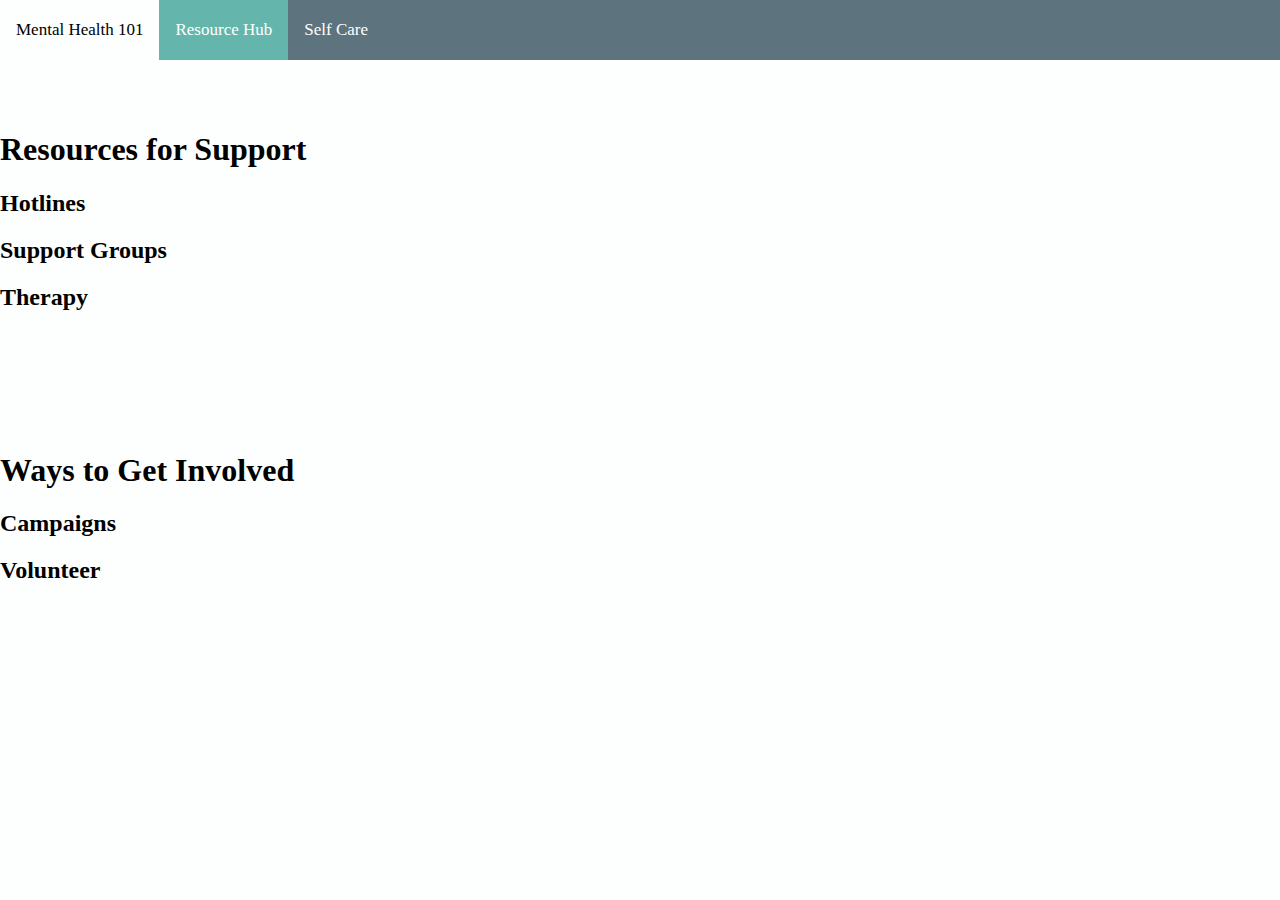
==== index2.html @ 30d237d8 "basic layout of site" ====
<!DOCTYPE html>
<html>
<head>
	<meta charset="utf-8">
	<meta name="viewport" content="width=device-width, initial-scale=1">
	<link rel="stylesheet" type="text/css" href="style.css">
	<title>Resource Hub</title>
</head>
<body>

	<div class="navbar">
		<!-- the current tab has class="current" -->
		<a href="index.html">Mental Health 101</a>
		<a class="current" href="index2.html">Resource Hub</a>
		<a href="index3.html">Self Care</a>
	</div>


	<div class="support section">
		<h1>Resources for Support</h1>
		<h2>Hotlines</h2>
		<h2>Support Groups</h2>
		<h2>Therapy</h2>
	</div>

	<div class="involved section">
		<h1>Ways to Get Involved</h1>
		<h2>Campaigns</h2>
		<h2>Volunteer</h2>
	</div>

</body>
</html>
---- style.css ----
body {
	margin: 0;
	padding: 0;
	background-color: #FCFFFD;
}


h1, h2, p {

}

h1 {

}

h2 {

}

h3 {

}

p {

}

.section {
	padding: 50px 0px 50px 0px;
}


/*NAVIGATION BAR*/
.navbar {
	background-color: #5D737E;
	overflow: hidden;
}

/* style links (text) in navbar */
.navbar a {
  float: left;
  color: white;
  text-align: center;
  padding: 20px 16px;	/*vertical horizontal*/
  text-decoration: none;	/*don't underline or purple*/
  font-size: 17px;
}

/* on hover, change color of tabs */
.navbar a:hover {
  background-color: #FCFFFD;
  color: black;
}

/* color of current tab */
.navbar a.current {
  background-color: #64B6AC;
  color: white;
 }


/*PAGE: MENTAL HEALTH 101*/

/*.info {
	background-color: #DAFFEF;
}

.disorders {
	background-color: #FCFFFD;
}

.facts {
	background-color: #DAFFEF;
}*/



/*PAGE: RESOURCE HUB*/


/*.support {
	background-color: #DAFFEF;
}

.involved {
	background-color: #FCFFFD;
}*/



/*PAGE: SELF CARE*/

/*.tips {
	background-color: #DAFFEF;
}

.checklist {
	background-color: #FCFFFD;
}

.journal {
	background-color: #DAFFEF;
}*/
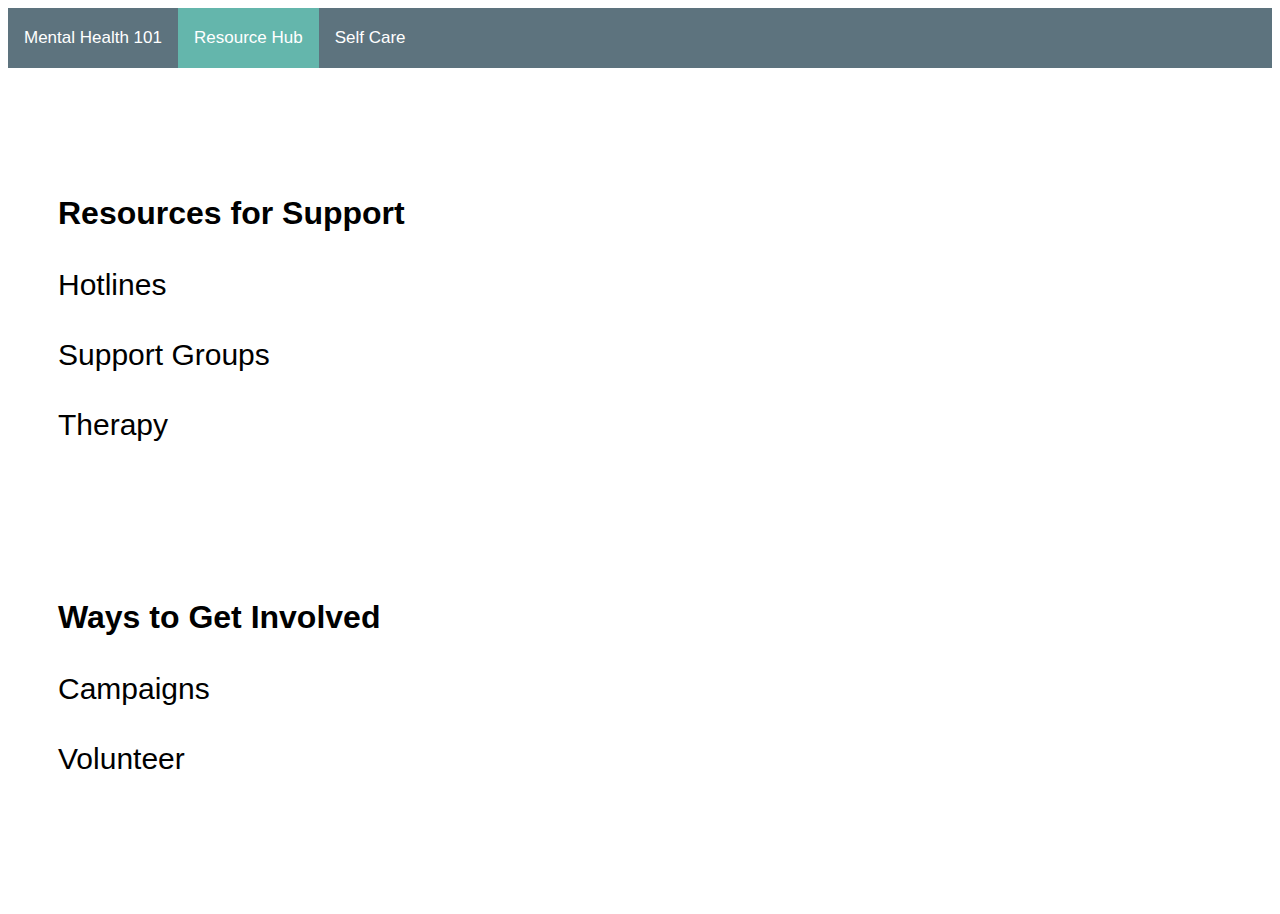
==== commit 0f22ddaf: "added style, content to page one" ====
--- a/index2.html
+++ b/index2.html
@@ -4,7 +4,7 @@
 	<meta charset="utf-8">
 	<meta name="viewport" content="width=device-width, initial-scale=1">
 	<link rel="stylesheet" type="text/css" href="style.css">
-	<title>Resource Hub</title>
+	<title>My Mind and Me</title>
 </head>
 <body>
 
@@ -16,17 +16,19 @@
 	</div>
 
 
-	<div class="support section">
-		<h1>Resources for Support</h1>
-		<h2>Hotlines</h2>
-		<h2>Support Groups</h2>
-		<h2>Therapy</h2>
-	</div>
+	<div class="content">
+		<div class="support section">
+			<h1>Resources for Support</h1>
+			<h2>Hotlines</h2>
+			<h2>Support Groups</h2>
+			<h2>Therapy</h2>
+		</div>
 
-	<div class="involved section">
-		<h1>Ways to Get Involved</h1>
-		<h2>Campaigns</h2>
-		<h2>Volunteer</h2>
+		<div class="involved section">
+			<h1>Ways to Get Involved</h1>
+			<h2>Campaigns</h2>
+			<h2>Volunteer</h2>
+		</div>		
 	</div>
 
 </body>
--- a/style.css
+++ b/style.css
@@ -1,3 +1,6 @@
+<style>
+@import url('https://fonts.googleapis.com/css2?family=Archivo+Black&family=Lato:ital,wght@0,100;0,300;0,400;0,700;0,900;1,100;1,300;1,400;1,700;1,900&display=swap')
+</style>
 
 body {
 	margin: 0;
@@ -6,24 +9,29 @@
 }
 
 
-h1, h2, p {
-
-}
-
 h1 {
-
+	font-family: "Archivo Black", sans-serif;
+  font-weight: 600;
+  font-style: normal;
 }
 
 h2 {
-
+	font-family: "Lato", sans-serif;
+  font-weight: 400;
+  font-style: normal;
+  font-size: 30px;
 }
 
 h3 {
-
+	font-family: "Lato", sans-serif;
+  font-weight: 400;
+  font-style: normal;
 }
 
-p {
-
+p, li, .navbar {
+	font-family: "Lato", sans-serif;
+  font-weight: 400;
+  font-style: normal;
 }
 
 .section {
@@ -60,20 +68,64 @@
  }
 
 
+/*CONTENT*/
+.content {
+	margin: ;
+	padding: 50px;
+	line-height: 1.5;
+}
+
+
+.blocktext1, .blocktext2, .blocktext3, .blocktext4, .blocktext5 {
+	width: 650px;
+	height: 700px;
+	display: inline-block;
+	text-align: left;
+	padding: 50px 80px 50px 80px;
+	vertical-align: text-top;
+	box-sizing: border-box;
+}
+
+
+.blocktext6 {
+	width: 800px;
+	height: 300px;
+	text-align: center;
+	padding: 50px 80px 50px 80px;
+	vertical-align: text-top;
+	box-sizing: border-box;
+	border-style: solid;
+	border-color: #5D737E;
+	display:block;
+  margin: 0 auto;
+  margin-bottom: 10px;
+}
+
 /*PAGE: MENTAL HEALTH 101*/
 
-/*.info {
+.quote {
+	padding: 50px 100px 50px 100px;
+	font-family: "Lato", sans-serif;
+  font-weight: 500;
+  font-style: italic;
+  font-size: 30px;
+  background-color: #5D737E;
+  color: white;
+}
+
+#anxiety, #eating, #personality, #factitious, #ocd {
 	background-color: #DAFFEF;
 }
 
-.disorders {
-	background-color: #FCFFFD;
+#mood, #psychotic, #ptsd, #impulse, #sexual {
+	background-color: #64B6AC;
 }
 
-.facts {
-	background-color: #DAFFEF;
+
+/*#myth1 {
+	border-style: solid;
+	border-color: #5D737E;
 }*/
-
 
 
 /*PAGE: RESOURCE HUB*/
@@ -101,4 +153,14 @@
 
 .journal {
 	background-color: #DAFFEF;
-}*/+}*/
+
+
+.credits {
+	font-family: "Lato", sans-serif;
+  font-weight: 400;
+  font-style: normal;
+  font-size: 12px;
+  color: gray;
+  text-decoration: none;
+}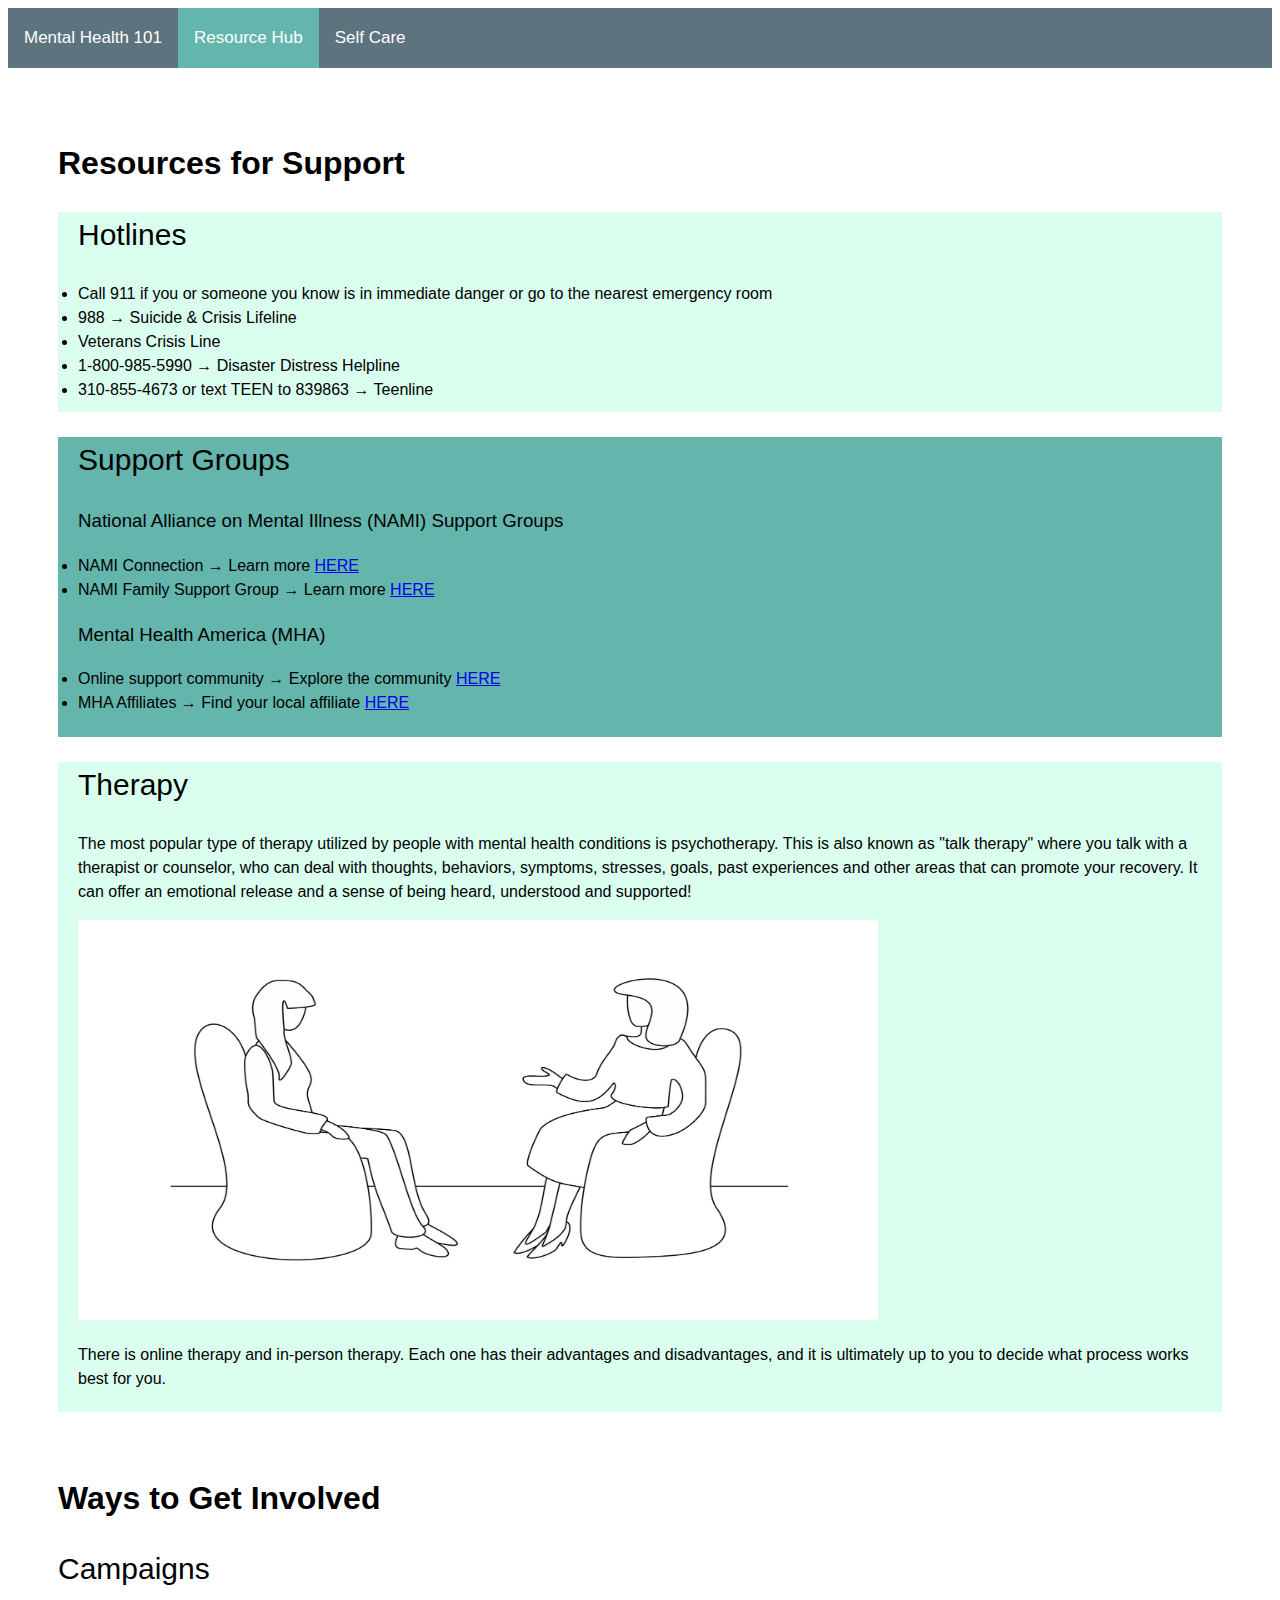
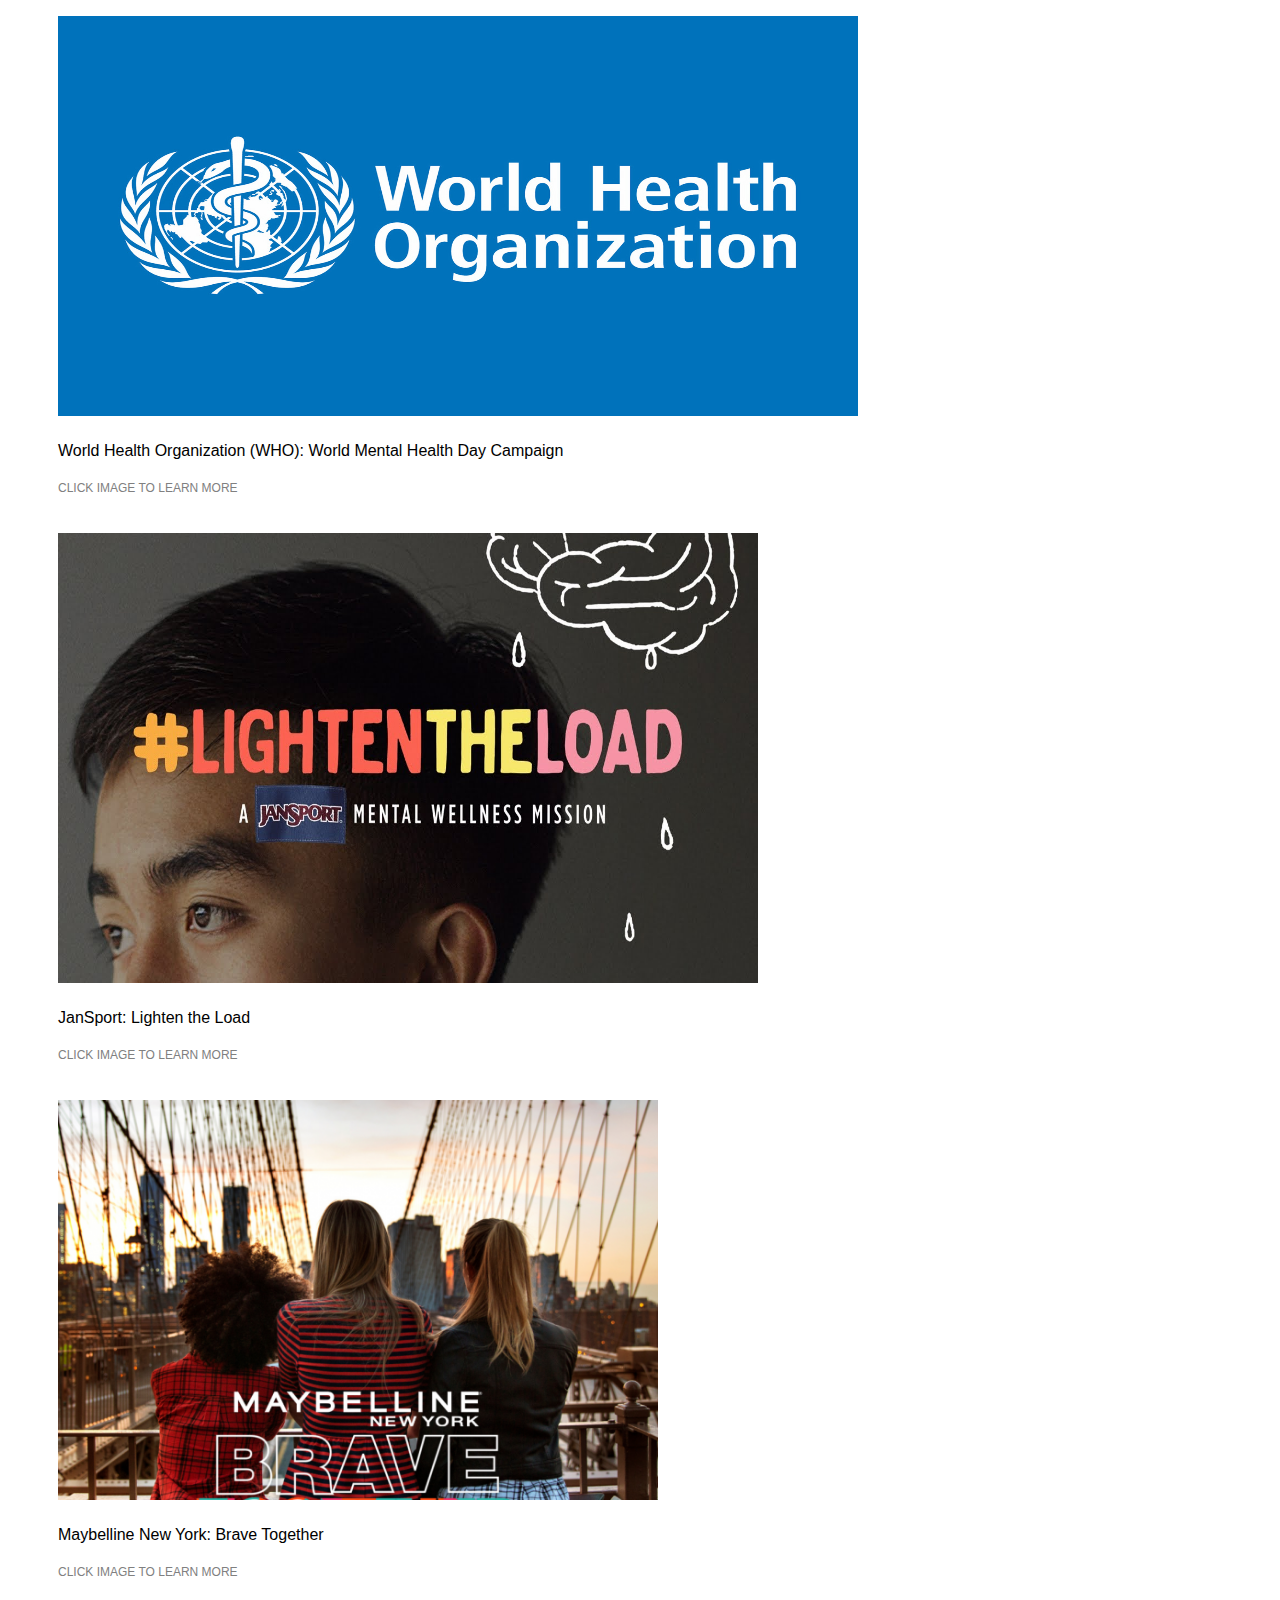
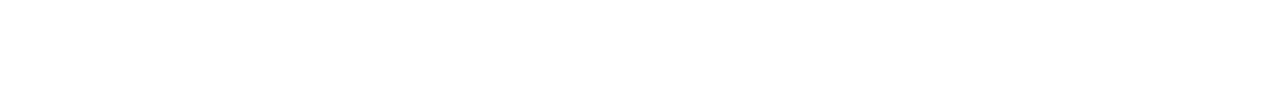
==== commit d8b7d9c5: "added content and styling to remaining pages" ====
--- a/index2.html
+++ b/index2.html
@@ -19,15 +19,58 @@
 	<div class="content">
 		<div class="support section">
 			<h1>Resources for Support</h1>
-			<h2>Hotlines</h2>
-			<h2>Support Groups</h2>
-			<h2>Therapy</h2>
+
+			<div class="hotlines">
+				<h2>Hotlines</h2>
+				<li>Call 911 if you or someone you know is in immediate danger or go to the nearest emergency room</li>
+				<li>988 → Suicide & Crisis Lifeline</li>
+				<li>Veterans Crisis Line</li>
+				<li>1-800-985-5990 → Disaster Distress Helpline</li>
+				<li>310-855-4673 or text TEEN to 839863 → Teenline</li>
+			</div>
+			
+			<div class="groups">
+				<h2>Support Groups</h2>
+				<h3>National Alliance on Mental Illness (NAMI) Support Groups</h3>
+				<li>NAMI Connection → Learn more <a href="https://www.nami.org/Support-Education/Support-Groups/NAMI-Connection">HERE</a></li>
+				<li>NAMI Family Support Group → Learn more <a href="https://www.nami.org/Support-Education/Support-Groups/NAMI-Family-Support-Group">HERE</a></li>
+				<h3>Mental Health America (MHA)</h3>
+				<li>Online support community → Explore the community <a href="https://www.inspire.com/groups/mental-health-america/">HERE</a></li>
+				<li>MHA Affiliates → Find your local affiliate <a href="https://arc.mhanational.org/find-affiliate">HERE</a></li>
+			</div>
+			
+			<div class="therapy">
+				<h2>Therapy</h2>
+				<p>
+					The most popular type of therapy utilized by people with mental health conditions is psychotherapy. This is also known as "talk therapy" where you talk with a therapist or counselor, who can deal with thoughts, behaviors, symptoms, stresses, goals, past experiences and other areas that can promote your recovery. It can  offer an emotional release and a sense of being heard, understood and supported!
+				</p>
+				<img src="therapy.jpg" width="800" height="400">
+				<p>There is online therapy and in-person therapy. Each one has their advantages and disadvantages, and it is ultimately up to you to decide what process works best for you.</p>
+			</div>
+			
 		</div>
 
 		<div class="involved section">
 			<h1>Ways to Get Involved</h1>
+
 			<h2>Campaigns</h2>
-			<h2>Volunteer</h2>
+
+			<a href="https://www.who.int/campaigns/world-mental-health-day/2020/world-mental-health-day-campaign"><img src="WHO.jpg" width="800" height="400"></a>
+			<p>World Health Organization (WHO): World Mental Health Day Campaign</p>
+			<p class="comments">CLICK IMAGE TO LEARN MORE</p>
+			<br>
+
+			<a href="https://www.jansport.com/discover-jansport/lightentheload.html"><img src="jansport.jpg" width="700" height="450"></a>
+			<p>JanSport: Lighten the Load</p>
+			<p class="comments">CLICK IMAGE TO LEARN MORE</p>
+			<br>
+
+			<a href="https://www.maybelline.com/bravetogether"><img src="maybelline.png" width=600" height="400"></a>
+			<p>Maybelline New York: Brave Together</p>
+			<p class="comments">CLICK IMAGE TO LEARN MORE</p>
+			<br>
+
+			<!-- <h2>Volunteer</h2> -->
 		</div>		
 	</div>
 
--- a/style.css
+++ b/style.css
@@ -35,7 +35,7 @@
 }
 
 .section {
-	padding: 50px 0px 50px 0px;
+	padding: 0px 0px 20px 0px;
 }
 
 
@@ -76,6 +76,27 @@
 }
 
 
+
+/*PAGE: MENTAL HEALTH 101*/
+
+.quote {
+	padding: 50px 100px 50px 100px;
+	font-family: "Lato", sans-serif;
+  font-weight: 500;
+  font-style: italic;
+  font-size: 30px;
+  background-color: #5D737E;
+  color: white;
+}
+
+#anxiety, #eating, #personality, #factitious, #ocd {
+	background-color: #DAFFEF;
+}
+
+#mood, #psychotic, #ptsd, #impulse, #sexual {
+	background-color: #64B6AC;
+}
+
 .blocktext1, .blocktext2, .blocktext3, .blocktext4, .blocktext5 {
 	width: 650px;
 	height: 700px;
@@ -88,7 +109,6 @@
 
 
 .blocktext6 {
-	width: 800px;
 	height: 300px;
 	text-align: center;
 	padding: 50px 80px 50px 80px;
@@ -101,66 +121,85 @@
   margin-bottom: 10px;
 }
 
-/*PAGE: MENTAL HEALTH 101*/
-
-.quote {
-	padding: 50px 100px 50px 100px;
-	font-family: "Lato", sans-serif;
-  font-weight: 500;
-  font-style: italic;
-  font-size: 30px;
-  background-color: #5D737E;
-  color: white;
-}
-
-#anxiety, #eating, #personality, #factitious, #ocd {
+
+
+/*PAGE: RESOURCE HUB*/
+
+
+.hotlines {
+	height: 200px;
+	padding-left: 20px;
+	box-sizing: border-box;
+  margin-bottom: 20px;
+  background-color: #DAFFEF;
+}
+
+.groups {
+	height: 300px;
+	padding-left: 20px;
+	box-sizing: border-box;
+  margin-bottom: 20px;
+  background-color: #64B6AC;
+}
+
+.therapy {
+	height: 650px;
+	padding-left: 20px;
+	box-sizing: border-box;
+  margin-bottom: 20px;
+  background-color: #DAFFEF;
+}
+
+
+
+/*PAGE: SELF CARE*/
+
+.physical {
+	height: 200px;
+	padding-left: 20px;
+	box-sizing: border-box;
+  margin-bottom: 20px;
+  background-color: #64B6AC;
+}
+
+
+.nutrition {
+	height: 200px;
+	padding-left: 20px;
+	box-sizing: border-box;
+  margin-bottom: 20px;
 	background-color: #DAFFEF;
 }
 
-#mood, #psychotic, #ptsd, #impulse, #sexual {
-	background-color: #64B6AC;
-}
-
-
-/*#myth1 {
+.mindful {
+	height: 200px;
+	padding-left: 20px;
+	box-sizing: border-box;
+  margin-bottom: 20px;
+  background-color: #64B6AC;
+}
+
+.blocktext7 {
+	text-align: center;
+	padding: 50px 80px 50px 80px;
+	box-sizing: border-box;
 	border-style: solid;
 	border-color: #5D737E;
-}*/
-
-
-/*PAGE: RESOURCE HUB*/
-
-
-/*.support {
-	background-color: #DAFFEF;
-}
-
-.involved {
-	background-color: #FCFFFD;
-}*/
-
-
-
-/*PAGE: SELF CARE*/
-
-/*.tips {
-	background-color: #DAFFEF;
-}
-
-.checklist {
-	background-color: #FCFFFD;
-}
-
-.journal {
-	background-color: #DAFFEF;
-}*/
-
-
-.credits {
+	display:block;
+  margin: 0 auto;
+  vertical-align: text-top;
+  margin-bottom: 10px;
+}
+
+
+
+
+.credits, .comments{
 	font-family: "Lato", sans-serif;
   font-weight: 400;
   font-style: normal;
   font-size: 12px;
   color: gray;
   text-decoration: none;
-}+}
+
